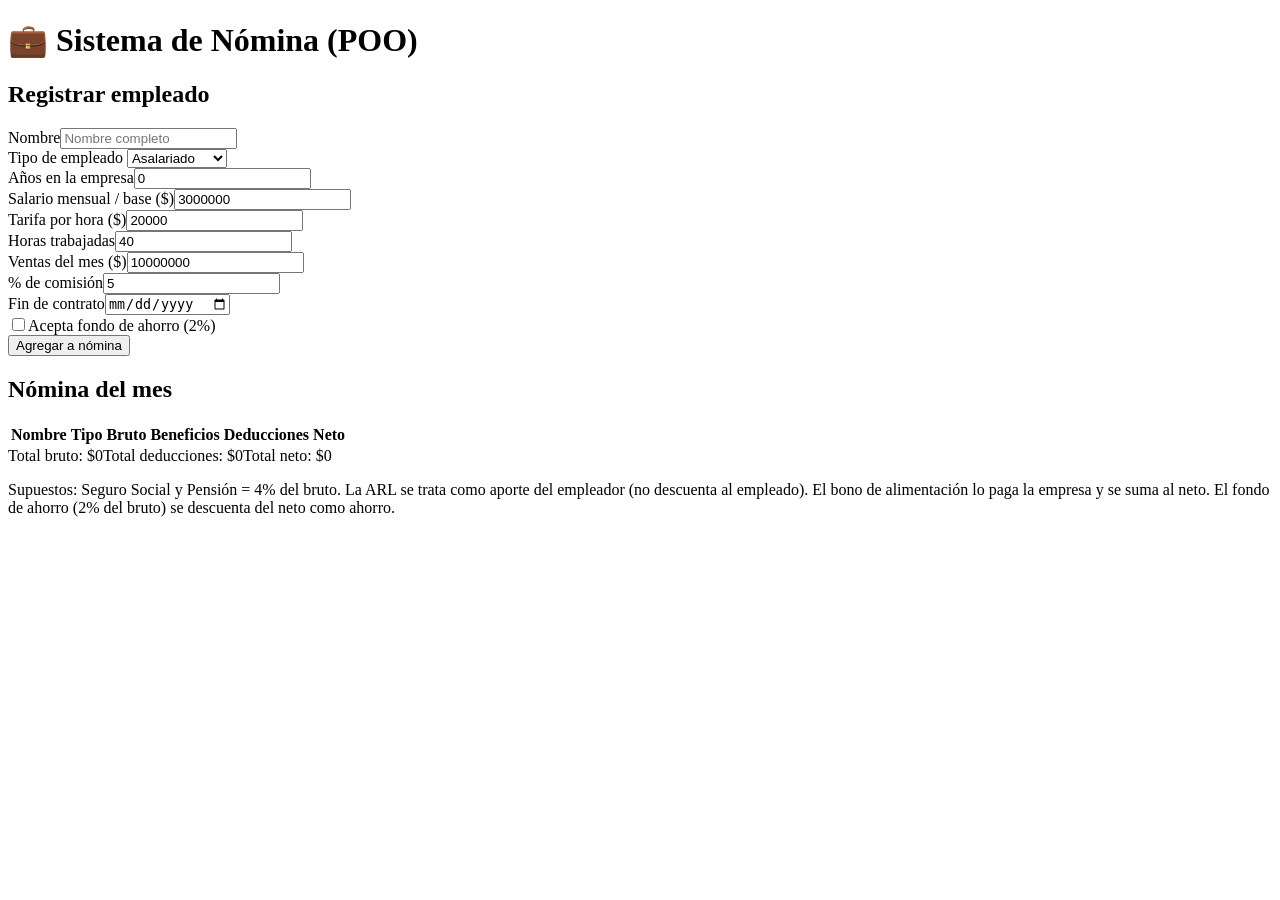
==== index.html @ b752ab4a "se agrego el html" ====
<!DOCTYPE html>
<html lang="en">
<head>
    <meta charset="UTF-8">
    <meta name="viewport" content="width=device-width, initial-scale=1.0">
    <title>Document</title>
</head>
<body>
     <h1>💼 Sistema de Nómina (POO)</h1>

<section class="card">
<h2>Registrar empleado</h2>
<div class="grid">
 <div><label>Nombre</label><input id="nombre" placeholder="Nombre completo"></div>
 <div><label>Tipo de empleado</label>
  <select id="tipo">
   <option value="asalariado">Asalariado</option>
   <option value="horas">Por horas</option>
   <option value="comision">Por comisión</option>
   <option value="temporal">Temporal</option>
  </select></div>
 <div><label>Años en la empresa</label><input id="anios" type="number" min="0" step="0.1" value="0"></div>
 <div class="f asalariado comision temporal"><label>Salario mensual / base ($)</label><input id="salario" type="number" value="3000000"></div>
 <div class="f horas hide"><label>Tarifa por hora ($)</label><input id="tarifa" type="number" value="20000"></div>
 <div class="f horas hide"><label>Horas trabajadas</label><input id="horas" type="number" value="40"></div>
 <div class="f comision hide"><label>Ventas del mes ($)</label><input id="ventas" type="number" value="10000000"></div>
 <div class="f comision hide"><label>% de comisión</label><input id="pct" type="number" step="0.1" value="5"></div>
 <div class="f temporal hide"><label>Fin de contrato</label><input id="fin" type="date"></div>
 <div class="f horas hide chk"><input id="fondo" type="checkbox"><label for="fondo">Acepta fondo de ahorro (2%)</label></div>
</div>
<button id="add">Agregar a nómina</button>
<div class="msg" id="msg"></div>
</section>

<section class="card">
<h2>Nómina del mes</h2>
<div class="wrap"><table>
<thead><tr><th>Nombre</th><th>Tipo</th><th class="n">Bruto</th><th class="n">Beneficios</th><th class="n">Deducciones</th><th class="n">Neto</th><th></th></tr></thead>
<tbody id="tb"></tbody></table></div>
<div class="tot"><span>Total bruto: <span id="tB">$0</span></span><span>Total deducciones: <span id="tD">$0</span></span><span>Total neto: <span id="tN">$0</span></span></div>
<p class="note">Supuestos: Seguro Social y Pensión = 4% del bruto. La ARL se trata como aporte del empleador (no descuenta al empleado). El bono de alimentación lo paga la empresa y se suma al neto. El fondo de ahorro (2% del bruto) se descuenta del neto como ahorro.</p>
</section>

<section class="card hide" id="dcard"><h2 id="dt"></h2><div class="det" id="dd"></div></section>
</body>
</html>
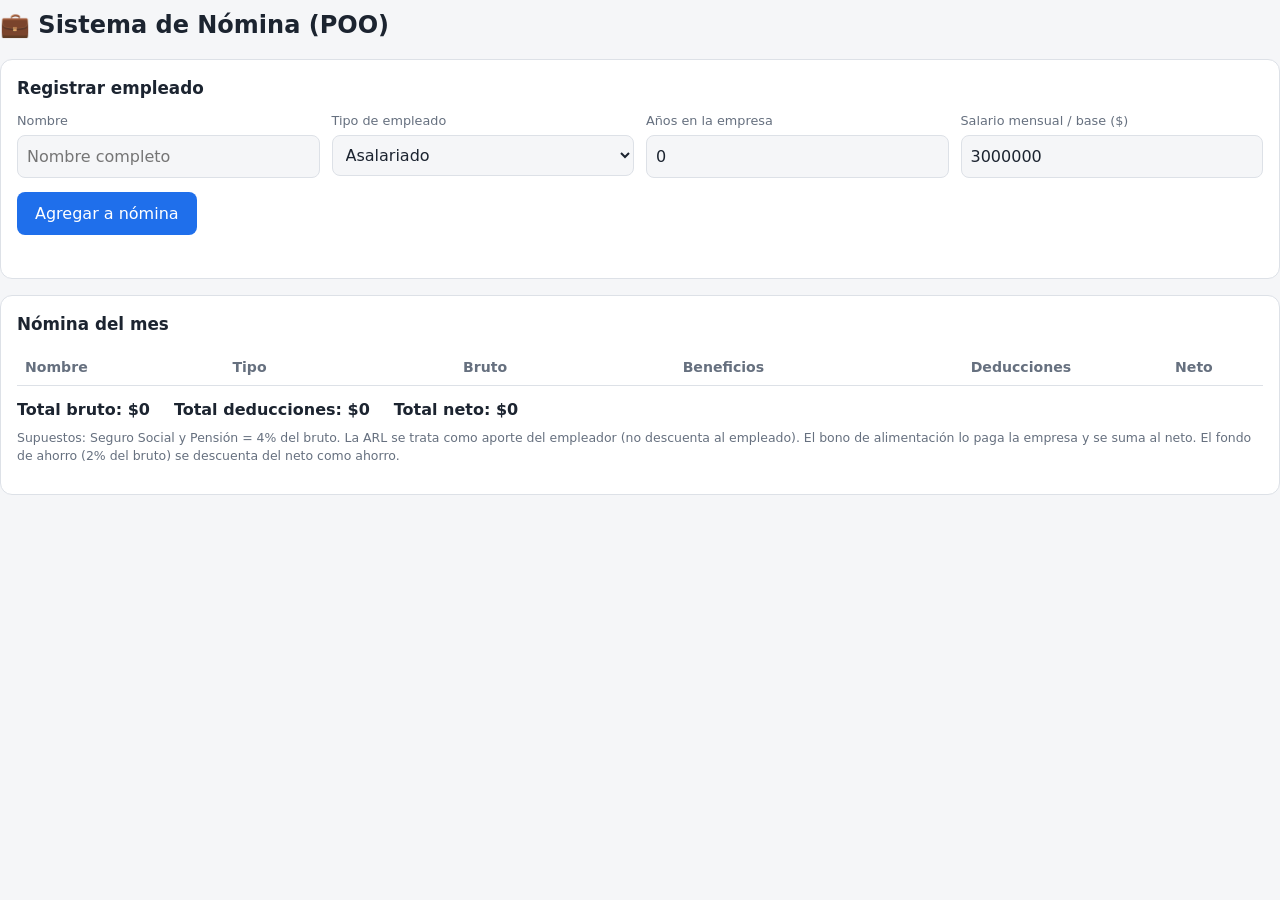
==== commit cf29b031: "se agregaron los estilos" ====
--- a/index.html
+++ b/index.html
@@ -1,46 +1,75 @@
 <!DOCTYPE html>
 <html lang="en">
+
 <head>
     <meta charset="UTF-8">
     <meta name="viewport" content="width=device-width, initial-scale=1.0">
     <title>Document</title>
+    <link rel="stylesheet" href="style.css">
 </head>
+
 <body>
-     <h1>💼 Sistema de Nómina (POO)</h1>
+    <h1>💼 Sistema de Nómina (POO)</h1>
 
-<section class="card">
-<h2>Registrar empleado</h2>
-<div class="grid">
- <div><label>Nombre</label><input id="nombre" placeholder="Nombre completo"></div>
- <div><label>Tipo de empleado</label>
-  <select id="tipo">
-   <option value="asalariado">Asalariado</option>
-   <option value="horas">Por horas</option>
-   <option value="comision">Por comisión</option>
-   <option value="temporal">Temporal</option>
-  </select></div>
- <div><label>Años en la empresa</label><input id="anios" type="number" min="0" step="0.1" value="0"></div>
- <div class="f asalariado comision temporal"><label>Salario mensual / base ($)</label><input id="salario" type="number" value="3000000"></div>
- <div class="f horas hide"><label>Tarifa por hora ($)</label><input id="tarifa" type="number" value="20000"></div>
- <div class="f horas hide"><label>Horas trabajadas</label><input id="horas" type="number" value="40"></div>
- <div class="f comision hide"><label>Ventas del mes ($)</label><input id="ventas" type="number" value="10000000"></div>
- <div class="f comision hide"><label>% de comisión</label><input id="pct" type="number" step="0.1" value="5"></div>
- <div class="f temporal hide"><label>Fin de contrato</label><input id="fin" type="date"></div>
- <div class="f horas hide chk"><input id="fondo" type="checkbox"><label for="fondo">Acepta fondo de ahorro (2%)</label></div>
-</div>
-<button id="add">Agregar a nómina</button>
-<div class="msg" id="msg"></div>
-</section>
+    <section class="card">
+        <h2>Registrar empleado</h2>
+        <div class="grid">
+            <div><label>Nombre</label><input id="nombre" placeholder="Nombre completo"></div>
+            <div><label>Tipo de empleado</label>
+                <select id="tipo">
+                    <option value="asalariado">Asalariado</option>
+                    <option value="horas">Por horas</option>
+                    <option value="comision">Por comisión</option>
+                    <option value="temporal">Temporal</option>
+                </select>
+            </div>
+            <div><label>Años en la empresa</label><input id="anios" type="number" min="0" step="0.1" value="0"></div>
+            <div class="f asalariado comision temporal"><label>Salario mensual / base ($)</label><input id="salario"
+                    type="number" value="3000000"></div>
+            <div class="f horas hide"><label>Tarifa por hora ($)</label><input id="tarifa" type="number" value="20000">
+            </div>
+            <div class="f horas hide"><label>Horas trabajadas</label><input id="horas" type="number" value="40"></div>
+            <div class="f comision hide"><label>Ventas del mes ($)</label><input id="ventas" type="number"
+                    value="10000000"></div>
+            <div class="f comision hide"><label>% de comisión</label><input id="pct" type="number" step="0.1" value="5">
+            </div>
+            <div class="f temporal hide"><label>Fin de contrato</label><input id="fin" type="date"></div>
+            <div class="f horas hide chk"><input id="fondo" type="checkbox"><label for="fondo">Acepta fondo de ahorro
+                    (2%)</label></div>
+        </div>
+        <button id="add">Agregar a nómina</button>
+        <div class="msg" id="msg"></div>
+    </section>
 
-<section class="card">
-<h2>Nómina del mes</h2>
-<div class="wrap"><table>
-<thead><tr><th>Nombre</th><th>Tipo</th><th class="n">Bruto</th><th class="n">Beneficios</th><th class="n">Deducciones</th><th class="n">Neto</th><th></th></tr></thead>
-<tbody id="tb"></tbody></table></div>
-<div class="tot"><span>Total bruto: <span id="tB">$0</span></span><span>Total deducciones: <span id="tD">$0</span></span><span>Total neto: <span id="tN">$0</span></span></div>
-<p class="note">Supuestos: Seguro Social y Pensión = 4% del bruto. La ARL se trata como aporte del empleador (no descuenta al empleado). El bono de alimentación lo paga la empresa y se suma al neto. El fondo de ahorro (2% del bruto) se descuenta del neto como ahorro.</p>
-</section>
+    <section class="card">
+        <h2>Nómina del mes</h2>
+        <div class="wrap">
+            <table>
+                <thead>
+                    <tr>
+                        <th>Nombre</th>
+                        <th>Tipo</th>
+                        <th class="n">Bruto</th>
+                        <th class="n">Beneficios</th>
+                        <th class="n">Deducciones</th>
+                        <th class="n">Neto</th>
+                        <th></th>
+                    </tr>
+                </thead>
+                <tbody id="tb"></tbody>
+            </table>
+        </div>
+        <div class="tot"><span>Total bruto: <span id="tB">$0</span></span><span>Total deducciones: <span
+                    id="tD">$0</span></span><span>Total neto: <span id="tN">$0</span></span></div>
+        <p class="note">Supuestos: Seguro Social y Pensión = 4% del bruto. La ARL se trata como aporte del empleador (no
+            descuenta al empleado). El bono de alimentación lo paga la empresa y se suma al neto. El fondo de ahorro (2%
+            del bruto) se descuenta del neto como ahorro.</p>
+    </section>
 
-<section class="card hide" id="dcard"><h2 id="dt"></h2><div class="det" id="dd"></div></section>
+    <section class="card hide" id="dcard">
+        <h2 id="dt"></h2>
+        <div class="det" id="dd"></div>
+    </section>
 </body>
+
 </html>
--- a/style.css
+++ b/style.css
@@ -0,0 +1,216 @@
+:root {
+    --bg: #f5f6f8;
+    --card: #fff;
+    --tx: #1c2430;
+    --mu: #66707f;
+    --br: #dde1e7;
+    --ac: #1f6feb;
+    --er: #d1242f;
+    --ok: #1a7f37;
+    box-sizing: border-box;
+    padding-top: env(safe-area-inset-top, 0px);
+    padding-bottom: env(safe-area-inset-bottom, 0px)
+}
+
+@media (prefers-color-scheme:dark) {
+    :root:not([data-theme="light"]) {
+        --bg: #12161c;
+        --card: #1b2029;
+        --tx: #e6e9ee;
+        --mu: #98a2b3;
+        --br: #2b3340;
+        --ac: #5b9dff;
+        --er: #ff7b72;
+        --ok: #56d364
+    }
+}
+
+:root[data-theme="dark"] {
+    --bg: #12161c;
+    --card: #1b2029;
+    --tx: #e6e9ee;
+    --mu: #98a2b3;
+    --br: #2b3340;
+    --ac: #5b9dff;
+    --er: #ff7b72;
+    --ok: #56d364
+}
+
+* {
+    box-sizing: border-box
+}
+
+body {
+    margin: 0;
+    background: var(--bg);
+    color: var(--tx);
+    font-family: system-ui, -apple-system, Segoe UI, Roboto, sans-serif;
+    line-height: 1.45
+}
+
+main {
+    max-width: 1000px;
+    margin: 0 auto;
+    padding: 16px
+}
+
+h1 {
+    font-size: 1.5rem;
+    margin: 8px 0 16px
+}
+
+h2 {
+    font-size: 1.05rem;
+    margin: 0 0 12px
+}
+
+.card {
+    background: var(--card);
+    border: 1px solid var(--br);
+    border-radius: 12px;
+    padding: 16px;
+    margin-bottom: 16px
+}
+
+.grid {
+    display: grid;
+    grid-template-columns: repeat(auto-fit, minmax(200px, 1fr));
+    gap: 12px
+}
+
+label {
+    display: block;
+    font-size: .8rem;
+    color: var(--mu);
+    margin-bottom: 4px
+}
+
+input,
+select {
+    width: 100%;
+    padding: 9px;
+    border: 1px solid var(--br);
+    border-radius: 8px;
+    background: var(--bg);
+    color: var(--tx);
+    font: inherit
+}
+
+.chk {
+    display: flex;
+    align-items: center;
+    gap: 8px;
+    margin-top: 22px
+}
+
+.chk input {
+    width: auto
+}
+
+.chk label {
+    margin: 0;
+    color: var(--tx)
+}
+
+button {
+    background: var(--ac);
+    color: #fff;
+    border: 0;
+    border-radius: 8px;
+    padding: 10px 18px;
+    font: inherit;
+    cursor: pointer;
+    margin-top: 14px
+}
+
+button.sm {
+    padding: 5px 10px;
+    margin: 0;
+    font-size: .8rem
+}
+
+button.g {
+    background: transparent;
+    color: var(--er);
+    border: 1px solid var(--br)
+}
+
+button.v {
+    background: transparent;
+    color: var(--ac);
+    border: 1px solid var(--br)
+}
+
+.msg {
+    margin-top: 10px;
+    font-size: .9rem;
+    color: var(--er);
+    min-height: 1.2em
+}
+
+.wrap {
+    overflow-x: auto
+}
+
+table {
+    width: 100%;
+    border-collapse: collapse;
+    font-size: .88rem
+}
+
+th,
+td {
+    padding: 8px;
+    text-align: left;
+    border-bottom: 1px solid var(--br);
+    white-space: nowrap
+}
+
+th {
+    color: var(--mu);
+    font-weight: 600
+}
+
+td.n,
+th.n {
+    text-align: right
+}
+
+.tot {
+    display: flex;
+    gap: 24px;
+    flex-wrap: wrap;
+    margin-top: 12px;
+    font-weight: 600
+}
+
+.det {
+    font-size: .88rem
+}
+
+.det div {
+    display: flex;
+    justify-content: space-between;
+    padding: 4px 0;
+    border-bottom: 1px dashed var(--br)
+}
+
+.det .neg {
+    color: var(--er)
+}
+
+.det .fin {
+    font-weight: 700;
+    border: 0;
+    font-size: 1rem
+}
+
+.hide {
+    display: none
+}
+
+.note {
+    font-size: .78rem;
+    color: var(--mu);
+    margin-top: 8px
+}
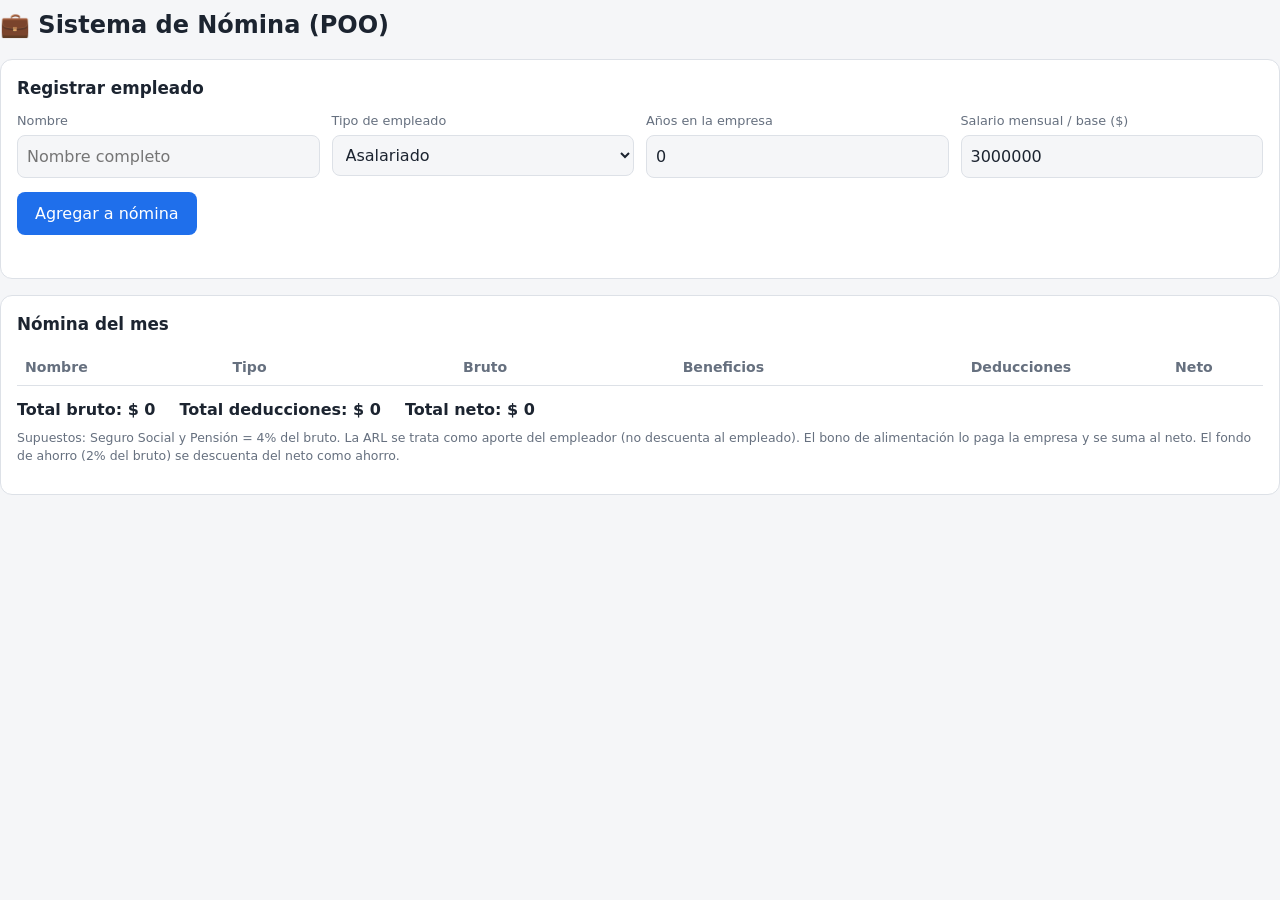
==== commit afce05ef: "correcciones" ====
--- a/index.html
+++ b/index.html
@@ -6,6 +6,7 @@
     <meta name="viewport" content="width=device-width, initial-scale=1.0">
     <title>Document</title>
     <link rel="stylesheet" href="style.css">
+    <script src="script.js" defer></script>
 </head>
 
 <body>
